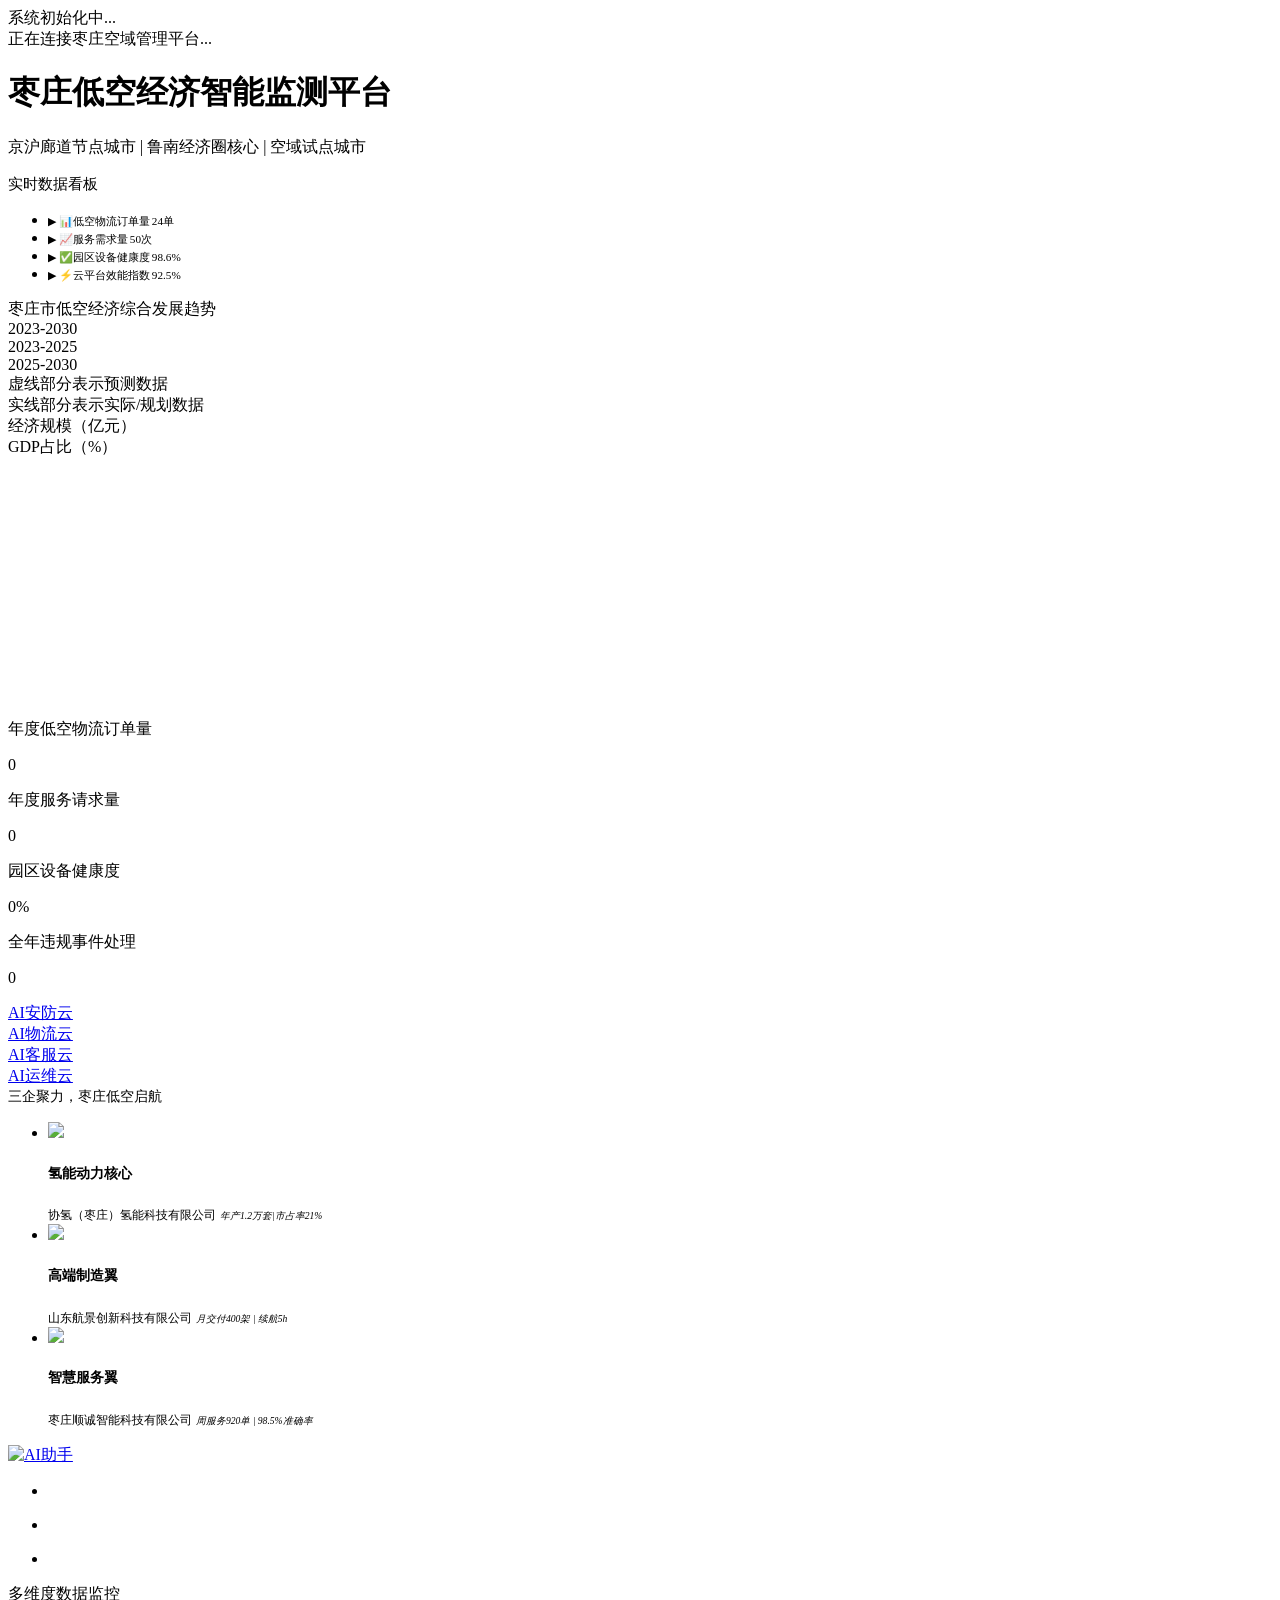
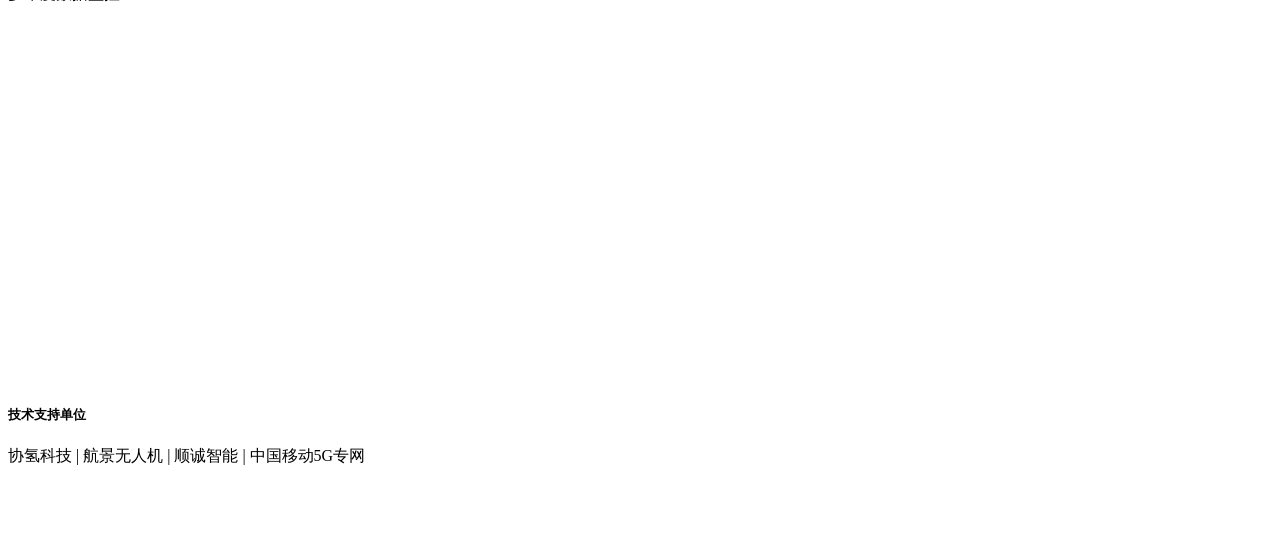
==== index.html @ 956bb751 "Add files via upload" ====
<!DOCTYPE html>
<html lang="en">

<head>
    <meta charset="UTF-8">
    <meta name="viewport" content="width=device-width, initial-scale=1.0">
    <meta http-equiv="X-UA-Compatible" content="ie=edge">
    <title>Document</title>
    <link rel="stylesheet" href="./css/style.css">
</head>

<body>
    <div class="global-loader">
    <div class="loader-container">
        <div class="satellite-loader">
            <div class="orbit"></div>
            <div class="core"></div>
            <div class="satellite"></div>
            <div class="signal"></div>
        </div>
        <div class="loading-text">系统初始化中...</div>
        <div class="progress-bar">
            <div class="progress"></div>
        </div>
        <!-- 新增动态文字 -->
        <div class="loading-subtext">正在连接枣庄空域管理平台...</div>
    </div>
</div>
<header>
    <h1><span>枣庄低空经济智能监测平台</span></h1>
    <p class="dynamic-date">
        <span>京沪廊道节点城市 | 鲁南经济圈核心 | 空域试点城市</span>  <!-- 地理定位 -->
    </p>
</header>

    <div class="main">
        <!-- top5 -->
        <div class="top5">
            <div class="top5-title" style="font-size:0.8em;margin-bottom:8px">
                <!-- <span>低空经济全域监测中枢</span> -->
                <span style="font-size:1.2em" >实时数据看板</span>
            </div>
            <div class="top5-content">
                <ul>
                   <!-- 修改后核心产业指标 -->
<li class="dynamic-data" data-scene="锂电池" data-target="24" data-unit="单">
    <div class="cicle" ></div>
    <div class="li-content" style="font-size:0.5em">
        <span style="font-size:1.4em">▶ 📊低空物流订单量</span>
        <span style="font-size:1.4em">24单</span>
        <!-- <span>能量密度300Wh/kg</span> -->
    </div>
</li>

<li class="dynamic-data" data-scene="无人机" data-target="50"data-unit="次">
    <div class="cicle" ></div>
    <div class="li-content" style="font-size:0.5em">
        <span style="font-size:1.4em">▶ 📈服务需求量</span>
        <span style="font-size:1.4em">50次</span>
        <!-- <span>载荷500kg</span> -->
    </div>
</li>

<li class="dynamic-data" data-scene="巡检" data-target="98.6"data-unit="%">
    <div class="cicle" ></div>
    <div class="li-content" style="font-size:0.5em">
        <span style="font-size:1.4em">▶ ✅园区设备健康度</span>
        <span style="font-size:1.4em">98.6%</span>
        <!-- <span>20万亩覆盖</span> -->
    </div>
</li>

<li class="dynamic-data" data-scene="光芯" data-target="92.5"data-unit="%">
    <div class="cicle" ></div>
    <div class="li-content" style="font-size:0.5em">
        <span style="font-size:1.4em">▶ ⚡云平台效能指数</span>
       <span style="font-size:1.4em">92.5%</span>
        <!-- <span>精度0.005°</span> -->
    </div>
</li>

<!-- <li class="dynamic-data" data-scene="空管" data-target="99.8"data-unit="%">
    <div class="cicle" style="background:#E91E63"></div>
    <div class="li-content" style="font-size:0.5em">
        <span>▶ 5G空管平台</span>
        <span>可用率99.8%</span>
        <span>延迟＜15ms</span>
    </div>
</li> -->
                </ul>
            </div>
            <!-- <div class="top5-title">
                <span>枣庄市低空经济综合发展趋势</span>
                 <div class="time-period">
                <div class="period-btn active" data-range="all">2023-2030</div>
                <div class="period-btn" data-range="2023-2025">2023-2025</div>
                <div class="period-btn" data-range="2025-2030">2025-2030</div>
            </div>
        </div>
        
        <div class="chart-container" id="main-chart">
            <div class="prediction-notice">虚线部分表示2026-2030年预测数据</div>
            <div class="actual-notice">实线部分表示2023-2025年实际/规划数据</div>
        </div>
        
        <div class="legend-container">
            <div class="legend-item">
                <div class="legend-color" style="background-color: #5470c6;"></div>
                <span>经济规模（亿元）</span>
            </div>
            <div class="legend-item">
                <div class="legend-color" style="background-color: #91cc75;"></div>
                <span>GDP占比（%）</span>
            </div>
            </div> -->
            <div class="dashboard-container" style="height:420px;width: 600px;">
        <div class="chart-header">
            <div class="chart-title">
                <span >枣庄市低空经济综合发展趋势</span>
            </div>
            <div class="time-period">
                <div class="period-btn active" data-range="all">2023-2030</div>
                <div class="period-btn" data-range="2023-2025">2023-2025</div>
                <div class="period-btn" data-range="2025-2030">2025-2030</div>
            </div>
        </div>
        
        <div class="chart-container" id="main-chart">
            <div class="prediction-notice">虚线部分表示预测数据</div>
            <div class="actual-notice">实线部分表示实际/规划数据</div>
        </div>
        
        <div class="legend-container">
            <div class="legend-item">
                <div class="legend-color" style="background-color: #5470c6;"></div>
                <span>经济规模（亿元）</span>
            </div>
            <div class="legend-item">
                <div class="legend-color" style="background-color: #91cc75;"></div>
                <span>GDP占比（%）</span>
            </div>
        </div>
    </div>
        </div>
        <!-- 销售总额 -->
        <!-- 修改位置：class="total" 内的四个数据模块 -->
<!-- 修改位置：class="total"下的四个data模块 -->
<div class="total">
    <div class="data1">
        <span>年度低空物流订单量</span>
        <p class="counter" data-target="2498">0</p>  <!-- 物流云数据 -->
    </div>
    <div class="data2">
        <span>年度服务请求量</span>
        <p class="counter" data-target="28651">0</p>  <!-- 客服云数据 -->
    </div>
    <div class="data3">
        <span>园区设备健康度</span>
        <p class="counter-percent" data-target="98.3">0%</p>  <!-- 运维云数据 -->
    </div>
    <div class="data4">
        <span>全年违规事件处理</span>
        <p class="counter" data-target="32">0</p>  <!-- 安防云数据 -->
    </div>
    <!-- AI调度覆盖率改为空域调度覆盖率 -->
    <div class="sphere">
        <div class="sphere-bg"></div>
        <div class="sum">
            <!-- <span style="font-size:0.9em">氢能转化效率</span> -->
         <!-- 修改HTML -->
<!-- <p class="counter-percent hydrogen-efficiency" data-target="63.5">0%</p> -->
        </div>
    </div>

            <div class="cicle3"></div>
            <div class="cicle4"></div>
            <div class="cicle5"></div>
            <div class="cicle6"></div>
            <div class="cicle7"></div>
            <div class="cicle8 rotating-container">
                <span><a href="../AI安防云/index.html" class="anim-link">AI安防云</a></span>
            </div>
            <div class="cicle9 rotating-container">
                <span><a href="../智能物流云/center_test.html" class="anim-link">AI物流云</a></span>
            </div>
            <div class="cicle10 rotating-container">
                <span><a href="../客服云/llll.html" class="anim-link">AI客服云</a></span>
            </div>
            <div class="cicle11 rotating-container">
                <span><a href="../AI运维云/page/index.html" class="anim-link">AI运维云</a></span>
            </div>
        </div>
        <!-- 会销分析 -->
        <div id="sceneRealTime" class="scene-real-time" style="position: relative; z-index: 999;"></div>
        <!-- 修改位置：class="analyse-title" 及下方内容 -->
<!-- 修改位置：class="analyse"下的标题和内容 -->
<!-- 修改后 -->
<div class="analyse">
    <div class="analyse-title" style="font-size:0.9em">
        <span>三企聚力，枣庄低空启航</span>
    </div>
    <ul>
        <li>
            <img src="./images/core_icon.png" class="core-icon">
            <div class="content-wrapper">
                <h5 style="font-size:0.85em">氢能动力核心</h5>
                <span class="company" style="font-size:0.75em">协氢（枣庄）氢能科技有限公司</span>
                <em style="font-size:0.6em">年产1.2万套|市占率21%</em>
            </div>
        </li>
        <li>
            <img src="./images/wing1_icon.png" class="wing1-icon">
            <div class="content-wrapper">
                <h5 style="font-size:0.85em">高端制造翼</h5>
                <span class="company" style="font-size:0.75em">山东航景创新科技有限公司</span>
                <em style="font-size:0.6em">月交付400架 | 续航5h</em>
            </div>
        </li>
        <li>
            <img src="./images/wing2_icon.png" class="wing2-icon">
            <div class="content-wrapper">
                <h5 style="font-size:0.85em">智慧服务翼</h5>
                <span class="company" style="font-size:0.75em">枣庄顺诚智能科技有限公司</span>
                <em style="font-size:0.6em">周服务920单 | 98.5%准确率</em>
            </div>
        </li>
    </ul>
           
    <!-- 修改后的AI小人链接 -->
<div class="ai-assistant">
    <a href="./search.html" class="ai-avatar">
        <img src="images/ai-avatar.png" alt="AI助手">
    </a>
</div><!-- <div class="execution">
                <div class="title">运行指标</div>
                <div class="waterChart1">
                    <div class="chart-title">设备在线率</div>
                    <div class="chart1"></div>
                </div>
                <div class="waterChart2">
                    <div class="chart-title">任务成功率</div>
                    <div class="chart2"></div>
                </div>
            </div> -->
        </div>
        <!-- 鞋服配销售分析 -->
      <!-- 修改位置：class="sale" 内的三个li -->
       
      <div class="sale">
        <ul>
            <li>
                <div class="showImg">
                    <!-- <img src="./images/drone.png" > -->
                </div>
                <div class="data">
                    <!-- <span>新技术</span> -->
                    <!-- <span>12,000套</span> -->
                </div>
                <div class="shoeChart"></div>
            </li>
            <li>
                <div class="showImg">
                    <!-- <img src="./images/helicopter.png" > -->
                </div>
                <div class="data">
                    <!-- <span>研发投入</span> -->
                    <!-- <span>3,600架</span> -->
                </div>
                <div class="clothesChart"></div>
            </li>
            <li>
                <div class="showImg">
                    <!-- <img src="./images/sensor.png" > -->
                </div>
                <div class="data">
                    <!-- <span>外地市场</span> -->
                    <!-- <span>2,400套</span> -->
                </div>
                <div class="mzChart"></div>
            </li>
        </ul>
    </div>
        <!-- 折线图 -->
       <div class="lineChart" style="height:400px;width: 600px;">
    <div class="chart-title">多维度数据监控</div>
    <div id="combinedChart" style="height:200px"></div>
        </div>
    </div>

    <!-- 底部模块 -->
    <div class="bottom">
        <h5><span>技术支持单位</span></h5>
    <p>协氢科技 | 航景无人机 | 顺诚智能 | 中国移动5G专网</p>  <!-- 枣庄入选企业 -->
    </div>
    <!-- 在body结束前添加高度撑开元素 -->
<div class="height-keeper" style="height: 60px"></div>

</body>
<script src="./js/jquery-1.11.0.min.js"></script>
<script src="./js/echarts.min.js"></script>
<script src="./node_modules/echarts-liquidfill/dist/echarts-liquidfill.min.js"></script>
<script src="./js/main.js"></script>
<script>
        // 初始化ECharts实例
        const chartDom = document.getElementById('main-chart');
        const myChart = echarts.init(chartDom);
        
        // 合理的经济数据（符合枣庄实际情况）
        const years = ['2023', '2024', '2025', '2026', '2027', '2028', '2029', '2030'];
        
        // 经济规模数据（控制在10亿以内）
        const economicData = [1.2, 1.8, 2.5, 3.8, 5.2, 6.5, 7.8, 9.0];
        
        // GDP占比数据（更符合实际情况）
        const gdpPercentage = [0.4, 0.6, 0.9, 1.4, 1.9, 2.3, 2.7, 3.1];
        
        // 当前显示的数据范围（默认全部）
        let currentRange = 'all';
        
        // 图表配置
        const option = {
            tooltip: {
                trigger: 'axis',
                backgroundColor: 'rgba(15, 38, 72, 0.95)',
                borderColor: '#0d6efd',
                borderWidth: 1,
                padding: 15,
                textStyle: {
                    color: '#d1e8ff',
                    fontSize: 14
                },
                axisPointer: {
                    type: 'shadow',
                    shadowStyle: {
                        color: 'rgba(64, 158, 255, 0.15)'
                    },
                    lineStyle: {
                        color: '#0d6efd',
                        width: 2
                    }
                },
                formatter: function(params) {
                    const year = params[0].name;
                    const isPrediction = parseInt(year) > 2025;
                    
                    let html = `<div style="font-size:16px;color:#4da6ff;margin-bottom:10px;border-bottom:1px solid rgba(100,150,255,0.3);padding-bottom:8px;">
                        ${year}年枣庄低空经济数据 ${isPrediction ? '<span style="color:#ffc107;">(预测)</span>' : '<span style="color:#198754;">(实际)</span>'}
                    </div>`;
                    
                    params.forEach(param => {
                        const seriesName = param.seriesName;
                        let icon = '📊';
                        
                        if (seriesName.includes('经济规模')) icon = '💰';
                        else if (seriesName.includes('GDP占比')) icon = '📈';
                        
                        let unit = seriesName.includes('GDP占比') ? '%' : '亿元';
                        
                        html += `
                            <div style="margin:12px 0;display:flex;align-items:center;">
                                <div style="font-size:18px;margin-right:10px;">${icon}</div>
                                <div style="flex:1;">${seriesName}:</div>
                                <div style="font-weight:bold;color:#ffdf5d;">${param.value}${unit}</div>
                            </div>
                        `;
                    });
                    
                    // 添加数据说明
                    html += `<div style="margin-top:12px;font-size:0.9rem;color:#94bfff;padding-top:8px;border-top:1px solid rgba(100,150,255,0.3);">
                        ${isPrediction ? '注：2026-2030年数据为专家预测值' : '注：2023-2025年为实际及规划数据'}
                    </div>`;
                    
                    return html;
                }
            },
            legend: {
                data: ['经济规模', 'GDP占比'],
                bottom: 10,
                textStyle: {
                    color: '#a4cfff'
                }
            },
            grid: {
                left: '3%',
                right: '4%',
                bottom: '15%',
                top: '18%',
                containLabel: true
            },
            xAxis: {
                type: 'category',
                data: years,
                axisLine: {
                    lineStyle: {
                        color: '#4c7dca'
                    }
                },
                axisLabel: {
                    color: '#94bfff',
                    fontSize: 12
                },
                axisTick: {
                    alignWithLabel: true,
                    lineStyle: {
                        color: 'rgba(100, 150, 255, 0.2)'
                    }
                },
                splitLine: {
                    show: false
                }
            },
            yAxis: [
                {
                    type: 'value',
                    name: '亿元',
                    nameTextStyle: {
                        color: '#8cc5ff',
                        padding: [0, 0, 0, -50]
                    },
                    max: 10,
                    splitLine: {
                        lineStyle: {
                            color: 'rgba(100, 150, 255, 0.1)'
                        }
                    },
                    axisLine: {
                        show: false
                    },
                    axisLabel: {
                        color: '#94bfff',
                        formatter: '{value}'
                    }
                },
                {
                    type: 'value',
                    name: '%',
                    nameTextStyle: {
                        color: '#8cc5ff',
                        padding: [0, 0, 0, 35]
                    },
                    max: 3.5,
                    min: 0,
                    interval: 0.5,
                    splitLine: {
                        show: false
                    },
                    axisLine: {
                        show: false
                    },
                    axisLabel: {
                        color: '#94bfff',
                        formatter: '{value}%'
                    }
                }
            ],
            series: [
                {
                    name: '经济规模',
                    type: 'bar',
                    barWidth: '18%',
                    itemStyle: {
                        color: new echarts.graphic.LinearGradient(0, 0, 0, 1, [
                            { offset: 0, color: '#3d74ff' },
                            { offset: 1, color: '#3a56b8' }
                        ]),
                        borderRadius: [6, 6, 0, 0]
                    },
                    emphasis: {
                        itemStyle: {
                            shadowColor: 'rgba(77, 125, 253, 0.8)',
                            shadowBlur: 12
                        }
                    },
                    data: economicData.map((value, idx) => {
                        return {
                            value: value,
                            // 2026年后的数据添加特殊标记
                            itemStyle: {
                                opacity: idx > 2 ? 0.7 : 1
                            }
                        };
                    })
                },
                {
                    name: 'GDP占比',
                    type: 'line',
                    yAxisIndex: 1,
                    symbol: 'diamond',
                    symbolSize: 12,
                    lineStyle: {
                        width: 4,
                        // 2023-2025年使用实线，2026-2030年使用虚线
                        type: function(idx) {
                            return idx < 3 ? 'solid' : 'dashed';
                        },
                        color: '#66d37e'
                    },
                    itemStyle: {
                        color: function(idx) {
                            return idx < 3 ? '#198754' : '#ffc107';
                        },
                        borderWidth: 2,
                        borderColor: '#fff'
                    },
                    data: gdpPercentage.map((value, idx) => {
                        return {
                            value: value,
                            itemStyle: {
                                borderColor: idx < 3 ? '#198754' : '#ffc107'
                            }
                        };
                    })
                }
            ],
            animation: true,
            animationDuration: 1500,
            animationEasing: 'cubicOut'
        };
        
        // 应用初始配置
        myChart.setOption(option);
        
        // 响应窗口大小变化
        window.addEventListener('resize', function() {
            myChart.resize();
        });
        
        // 时间选择功能
        document.querySelectorAll('.period-btn').forEach(button => {
            button.addEventListener('click', function() {
                // 更新UI状态
                document.querySelectorAll('.period-btn').forEach(btn => btn.classList.remove('active'));
                this.classList.add('active');
                
                // 获取选择的时间范围
                const range = this.dataset.range;
                currentRange = range;
                
                // 更新图表数据
                updateChartByRange();
            });
        });
        
        // 根据选择的时间范围更新图表
        function updateChartByRange() {
            let startIndex = 0;
            let endIndex = years.length - 1;
            
            // 根据选择的时间范围调整显示的年份
            if (currentRange === '2023-2025') {
                // 2023-2025
                startIndex = 0;
                endIndex = 2;
            } else if (currentRange === '2025-2030') {
                // 2025-2030
                startIndex = 2;
                endIndex = 7;
            }
            
            // 更新X轴数据
            const visibleYears = years.slice(startIndex, endIndex + 1);
            
            // 更新系列数据
            const newSeries = option.series.map(series => {
                return {
                    ...series,
                    data: series.data.slice(startIndex, endIndex + 1)
                };
            });
            
            // 应用更新
            myChart.setOption({
                xAxis: {
                    data: visibleYears
                },
                series: newSeries
            });
        }
    </script>

</html>
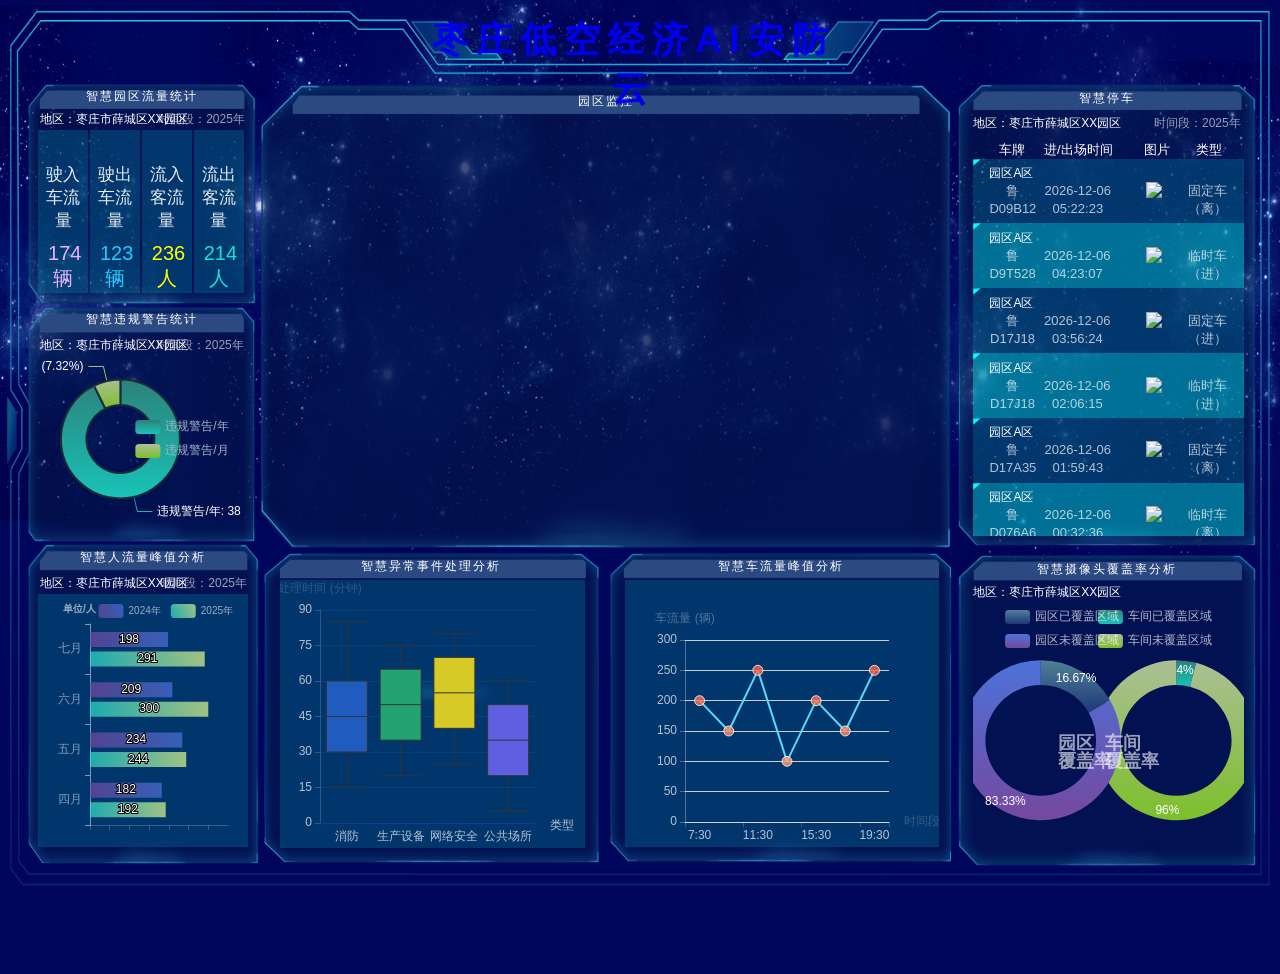
==== commit 13b26fd7: "Add files via upload" ====
--- a/index.html
+++ b/index.html
@@ -1,581 +1,254 @@
-<!DOCTYPE html>
-<html lang="en">
-
-<head>
-    <meta charset="UTF-8">
-    <meta name="viewport" content="width=device-width, initial-scale=1.0">
-    <meta http-equiv="X-UA-Compatible" content="ie=edge">
-    <title>Document</title>
-    <link rel="stylesheet" href="./css/style.css">
-</head>
+<!doctype html>
+<meta charset="utf-8">
+<link href="css/style.css" rel="stylesheet" type="text/css" media="all" />
+<script src="js/jquery-3.2.0.min.js" charset="utf-8" type="text/javascript"></script>
+<script src="js/echarts.min.js" charset="utf-8" type="text/javascript"></script>
+<script src="js/utils.js" charset="utf-8" type="text/javascript"></script>
 
 <body>
-    <div class="global-loader">
-    <div class="loader-container">
-        <div class="satellite-loader">
-            <div class="orbit"></div>
-            <div class="core"></div>
-            <div class="satellite"></div>
-            <div class="signal"></div>
+    <div class="wpbox">
+        <div class="bnt">
+            <div class="topbnt_left fl">
+                <ul>
+                    <!-- <li class="active"><a href="https://gitee.com/iGaoWei/big-data-view">警情警力</a></li> -->
+                    <!-- <li><a href="https://gitee.com/iGaoWei/big-data-view">智慧物业</a></li>
+                    <li><a href="https://gitee.com/iGaoWei/big-data-view">智慧停车</a></li>
+                    <li><a href="https://gitee.com/iGaoWei/big-data-view">智慧门禁</a></li> -->
+                </ul>
+            </div>
+            <a href="../index.html" class="anim-link"><h1 class="tith1 fl">枣庄低空经济AI安防云</h1></a></span>
+            <div class=" fr topbnt_right">
+                <ul>
+                    <!-- <li><a href="https://gitee.com/iGaoWei/big-data-view">智慧安防</a></li>
+                    <li><a href="https://gitee.com/iGaoWei/big-data-view">社区电商</a></li>
+                    <li class="active"><a href="https://gitee.com/iGaoWei/big-data-view">数据分析</a></li> -->
+                </ul>
+                </ul>
+            </div>
         </div>
-        <div class="loading-text">系统初始化中...</div>
-        <div class="progress-bar">
-            <div class="progress"></div>
+        <!-- bnt end -->
+        <div class="left1">
+            <div class="aleftboxttop">
+                <h2 class="tith2">智慧园区流量统计</h2>
+                <div class="lefttoday_tit" style=" height:8%">
+                    <p class="fl">地区：枣庄市薛城区XX园区</p>·
+                    <p class="fr">时间段：2025年</p>
+                </div>
+                <div class="lefttoday_number">
+                    <div class="widget-inline-box text-center fl">
+                        <p class="ce1">驶入<br>车流量</p>
+                        <h1 class="ceeb1fd">174辆</h3>
+
+                    </div>
+                    <div class="widget-inline-box text-center fl">
+                        <p class="ce1">驶出<br>车流量</p>
+                        <h1 class="c24c9ff">123辆</h3>
+                            <!-- <h4 class="text-muted pt6">环比<img src="img/icondown.png" height="16" />3%</h4> -->
+                    </div>
+                    <div class="widget-inline-box text-center fl">
+                        <p class="ce1">流入<br>客流量</p>
+                        <h1 class="cffff00">236人</h3>
+                            <!-- <h4 class="text-muted pt6">环比<img src="img/icondown.png" height="16" />3%</h4> -->
+                    </div>
+                    <div class="widget-inline-box text-center fl">
+                        <p class="ce1">流出<br>客流量</p>
+                        <h1 class="c11e2dd">214人</h3>
+                            <!-- <h4 class="text-muted pt6">环比<img src="img/icondown.png" height="16" />3%</h4> -->
+                    </div>
+                </div>
+                <!-- lefttoday_number end -->
+            </div>
+            <div class="aleftboxtmidd">
+                <h2 class="tith2">智慧违规警告统计</h2>
+                <div class="lefttoday_tit height ht">
+                    <p class="fl">地区：枣庄市薛城区XX园区</p>
+                    <p class="fr">时间段：2025年</p>
+                </div>
+                <div id="aleftboxtmidd" class="aleftboxtmiddcont"></div>
+            </div>
+            <div class="aleftboxtbott">
+                <h2 class="tith2">智慧人流量峰值分析</h2>
+                <div class="lefttoday_tit height">
+                    <p class="fl">地区：枣庄市薛城区XX园区</p>
+                    <p class="fr">时间段：2025年</p>
+                </div>
+                <div id="aleftboxtbott" class="aleftboxtbott_cont"></div>
+            </div>
         </div>
-        <!-- 新增动态文字 -->
-        <div class="loading-subtext">正在连接枣庄空域管理平台...</div>
+        <!--  left1 end -->
+        <div class="mrbox">
+            <div class="mrbox_topmidd" style="width: 69%;">
+                <div class="amiddboxttop">
+                    <h2 class="tith2 pt1">园区监控</h2>
+                    <div class="amiddboxttop_map" style="">
+                        <span class="camera_l" style=" top:34%;left:32%"></span>
+                        <span class="camera_l" style=" top:10%;left:10%"></span>
+                        <span class="camera_l" style=" top:5%;left:40%"></span>
+                        <span class="camera_l" style=" top:10%;left:50%"></span>
+                        <span style=" top:30%;left:75%"></span>
+                        <span style=" top:5%;left:92%"></span>
+                        <span style=" top:40%;left:83%"></span>
+                    </div>
+                </div>
+                <!--  amiddboxttop end-->
+                <div class="amidd_bott">
+                    <div class="amiddboxtbott1 fl">
+                        <h2 class="tith2 pt1">智慧异常事件处理分析</h2>
+                        <div id="amiddboxtbott1" class="amiddboxtbott1content"></div>
+                    </div>
+
+                    <div class="amiddboxtbott2 fl">
+                        <h2 class="tith2 pt1">智慧车流量峰值分析</h2>
+                        <div id="amiddboxtbott2" class="amiddboxtbott2content"></div>
+                    </div>
+                </div>
+                <!-- amidd_bott end -->
+            </div>
+            <!-- mrbox_top end -->
+            <div class="mrbox_top_right">
+                <div class="arightboxtop">
+                    <h2 class="tith2">智慧停车</h2>
+                    <div class="lefttoday_tit">
+                        <p class="fl">地区：枣庄市薛城区XX园区</p>
+                        <p class="fr">时间段：2025年</p>
+                    </div>
+                    <div class="zhtc_table_title">
+                        <div>车牌</div>
+                        <!-- 车牌 -->
+                        <div>进/出场时间</div>
+                        <!-- 进场时间 -->
+                        <div>图片</div>
+                        <!-- 图片 -->
+                        <div>类型</div>
+                        <!-- 车辆类型 -->
+                    </div>
+                    <div id="zhtc_table" class="left2_table">
+                        <ul>
+                            <li>
+                                <p class="fl"><b>园区A区</b>
+                                </p>
+                                <div class="zhtc_table_li_content">
+                                    <div>鲁D09B12</div>
+                                    <div>2020-06-17 <br /> 17:09:40</div>
+                                    <div><img width="80" src="img/carLicensePlate/琼A180Q8.jpg" /></div>
+                                    <div>固定车（离）</div>
+                                </div>
+                            </li>
+                            <li class="bg">
+                                <p class="fl"><b>园区A区</b>
+                                </p>
+                                <div class="zhtc_table_li_content">
+                                    <div>鲁D9T528</div>
+                                    <div>2020-06-17 <br /> 17:09:40</div>
+                                    <div><img width="80" src="img/carLicensePlate/甘A9T528.jpg" /></div>
+                                    <div>临时车（进）</div>
+                                </div>
+                            </li>
+                            <li>
+                                <p class="fl"><b>园区A区</b>
+                                </p>
+                                <div class="zhtc_table_li_content">
+                                    <div>鲁D17J18</div>
+                                    <div>2020-06-17 <br /> 17:09:40</div>
+                                    <div><img width="80" src="img/carLicensePlate/甘A17J18.jpg" /></div>
+                                    <div>固定车（进）</div>
+                                </div>
+                            </li>
+                            <li class="bg">
+                                <p class="fl"><b>园区A区</b>
+                                </p>
+                                <div class="zhtc_table_li_content">
+                                    <div>鲁D17J18</div>
+                                    <div>2020-06-17 <br /> 17:09:40</div>
+                                    <div><img width="80" src="img/carLicensePlate/甘A17J18 (1).jpg" /></div>
+                                    <div>临时车（进）</div>
+                                </div>
+                            </li>
+                            <li>
+                                <p class="fl"><b>园区A区</b>
+                                </p>
+                                <div class="zhtc_table_li_content">
+                                    <div>鲁D17A35</div>
+                                    <div>2020-06-17 <br /> 17:09:40</div>
+                                    <div><img width="80" src="img/carLicensePlate/甘A17M35.jpg" /></div>
+                                    <div>固定车（离）</div>
+                                </div>
+                            </li>
+                            <li class="bg">
+                                <p class="fl"><b>园区A区</b>
+                                </p>
+                                <div class="zhtc_table_li_content">
+                                    <div>鲁D076A6</div>
+                                    <div>2020-06-17 <br /> 17:09:40</div>
+                                    <div><img width="80" src="img/carLicensePlate/甘A076A6.jpg" /></div>
+                                    <div>临时车（离）</div>
+                                </div>
+                            </li>
+                            <li>
+                                <p class="fl"><b>园区A区</b>
+                                </p>
+                                <div class="zhtc_table_li_content">
+                                    <div>鲁D76L77</div>
+                                    <div>2020-06-17 <br /> 17:09:40</div>
+                                    <div><img width="80" src="img/carLicensePlate/甘A76L77.jpg" /></div>
+                                    <div>临时车（离）</div>
+                                </div>
+                            </li>
+                            <li class="bg">
+                                <p class="fl"><b>园区A区</b>
+                                </p>
+                                <div class="zhtc_table_li_content">
+                                    <div>鲁D096R2</div>
+                                    <div>2020-06-17 <br /> 17:09:40</div>
+                                    <div><img width="80" src="img/carLicensePlate/甘A096R2.jpg" /></div>
+                                    <div>临时车（进）</div>
+                                </div>
+                            </li>
+                            <li>
+                                <p class="fl"><b>园区A区</b>
+                                </p>
+                                <div class="zhtc_table_li_content">
+                                    <div>鲁D497D9</div>
+                                    <div>2020-06-17 <br /> 17:09:40</div>
+                                    <div><img width="80" src="img/carLicensePlate/甘A497D9.jpg" /></div>
+                                    <div>固定车（离）</div>
+                                </div>
+                            </li>
+
+
+                        </ul>
+                    </div>
+
+                </div>
+                <div class="arightboxbott">
+                    <h2 class="tith2 ">智慧摄像头覆盖率分析</h2>
+                    <div class="lefttoday_tit">
+                        <p class="fl">地区：枣庄市薛城区XX园区</p>
+                    </div>
+                    <div id="arightboxbott" class="arightboxbottcont"></div>
+                </div>
+            </div>
+            <!-- mrbox_top_right end -->
+        </div>
+
     </div>
-</div>
-<header>
-    <h1><span>枣庄低空经济智能监测平台</span></h1>
-    <p class="dynamic-date">
-        <span>京沪廊道节点城市 | 鲁南经济圈核心 | 空域试点城市</span>  <!-- 地理定位 -->
-    </p>
-</header>
-
-    <div class="main">
-        <!-- top5 -->
-        <div class="top5">
-            <div class="top5-title" style="font-size:0.8em;margin-bottom:8px">
-                <!-- <span>低空经济全域监测中枢</span> -->
-                <span style="font-size:1.2em" >实时数据看板</span>
-            </div>
-            <div class="top5-content">
-                <ul>
-                   <!-- 修改后核心产业指标 -->
-<li class="dynamic-data" data-scene="锂电池" data-target="24" data-unit="单">
-    <div class="cicle" ></div>
-    <div class="li-content" style="font-size:0.5em">
-        <span style="font-size:1.4em">▶ 📊低空物流订单量</span>
-        <span style="font-size:1.4em">24单</span>
-        <!-- <span>能量密度300Wh/kg</span> -->
     </div>
-</li>
-
-<li class="dynamic-data" data-scene="无人机" data-target="50"data-unit="次">
-    <div class="cicle" ></div>
-    <div class="li-content" style="font-size:0.5em">
-        <span style="font-size:1.4em">▶ 📈服务需求量</span>
-        <span style="font-size:1.4em">50次</span>
-        <!-- <span>载荷500kg</span> -->
-    </div>
-</li>
-
-<li class="dynamic-data" data-scene="巡检" data-target="98.6"data-unit="%">
-    <div class="cicle" ></div>
-    <div class="li-content" style="font-size:0.5em">
-        <span style="font-size:1.4em">▶ ✅园区设备健康度</span>
-        <span style="font-size:1.4em">98.6%</span>
-        <!-- <span>20万亩覆盖</span> -->
-    </div>
-</li>
-
-<li class="dynamic-data" data-scene="光芯" data-target="92.5"data-unit="%">
-    <div class="cicle" ></div>
-    <div class="li-content" style="font-size:0.5em">
-        <span style="font-size:1.4em">▶ ⚡云平台效能指数</span>
-       <span style="font-size:1.4em">92.5%</span>
-        <!-- <span>精度0.005°</span> -->
-    </div>
-</li>
-
-<!-- <li class="dynamic-data" data-scene="空管" data-target="99.8"data-unit="%">
-    <div class="cicle" style="background:#E91E63"></div>
-    <div class="li-content" style="font-size:0.5em">
-        <span>▶ 5G空管平台</span>
-        <span>可用率99.8%</span>
-        <span>延迟＜15ms</span>
-    </div>
-</li> -->
-                </ul>
-            </div>
-            <!-- <div class="top5-title">
-                <span>枣庄市低空经济综合发展趋势</span>
-                 <div class="time-period">
-                <div class="period-btn active" data-range="all">2023-2030</div>
-                <div class="period-btn" data-range="2023-2025">2023-2025</div>
-                <div class="period-btn" data-range="2025-2030">2025-2030</div>
-            </div>
-        </div>
-        
-        <div class="chart-container" id="main-chart">
-            <div class="prediction-notice">虚线部分表示2026-2030年预测数据</div>
-            <div class="actual-notice">实线部分表示2023-2025年实际/规划数据</div>
-        </div>
-        
-        <div class="legend-container">
-            <div class="legend-item">
-                <div class="legend-color" style="background-color: #5470c6;"></div>
-                <span>经济规模（亿元）</span>
-            </div>
-            <div class="legend-item">
-                <div class="legend-color" style="background-color: #91cc75;"></div>
-                <span>GDP占比（%）</span>
-            </div>
-            </div> -->
-            <div class="dashboard-container" style="height:420px;width: 600px;">
-        <div class="chart-header">
-            <div class="chart-title">
-                <span >枣庄市低空经济综合发展趋势</span>
-            </div>
-            <div class="time-period">
-                <div class="period-btn active" data-range="all">2023-2030</div>
-                <div class="period-btn" data-range="2023-2025">2023-2025</div>
-                <div class="period-btn" data-range="2025-2030">2025-2030</div>
-            </div>
-        </div>
-        
-        <div class="chart-container" id="main-chart">
-            <div class="prediction-notice">虚线部分表示预测数据</div>
-            <div class="actual-notice">实线部分表示实际/规划数据</div>
-        </div>
-        
-        <div class="legend-container">
-            <div class="legend-item">
-                <div class="legend-color" style="background-color: #5470c6;"></div>
-                <span>经济规模（亿元）</span>
-            </div>
-            <div class="legend-item">
-                <div class="legend-color" style="background-color: #91cc75;"></div>
-                <span>GDP占比（%）</span>
-            </div>
-        </div>
-    </div>
-        </div>
-        <!-- 销售总额 -->
-        <!-- 修改位置：class="total" 内的四个数据模块 -->
-<!-- 修改位置：class="total"下的四个data模块 -->
-<div class="total">
-    <div class="data1">
-        <span>年度低空物流订单量</span>
-        <p class="counter" data-target="2498">0</p>  <!-- 物流云数据 -->
-    </div>
-    <div class="data2">
-        <span>年度服务请求量</span>
-        <p class="counter" data-target="28651">0</p>  <!-- 客服云数据 -->
-    </div>
-    <div class="data3">
-        <span>园区设备健康度</span>
-        <p class="counter-percent" data-target="98.3">0%</p>  <!-- 运维云数据 -->
-    </div>
-    <div class="data4">
-        <span>全年违规事件处理</span>
-        <p class="counter" data-target="32">0</p>  <!-- 安防云数据 -->
-    </div>
-    <!-- AI调度覆盖率改为空域调度覆盖率 -->
-    <div class="sphere">
-        <div class="sphere-bg"></div>
-        <div class="sum">
-            <!-- <span style="font-size:0.9em">氢能转化效率</span> -->
-         <!-- 修改HTML -->
-<!-- <p class="counter-percent hydrogen-efficiency" data-target="63.5">0%</p> -->
-        </div>
-    </div>
-
-            <div class="cicle3"></div>
-            <div class="cicle4"></div>
-            <div class="cicle5"></div>
-            <div class="cicle6"></div>
-            <div class="cicle7"></div>
-            <div class="cicle8 rotating-container">
-                <span><a href="../AI安防云/index.html" class="anim-link">AI安防云</a></span>
-            </div>
-            <div class="cicle9 rotating-container">
-                <span><a href="../智能物流云/center_test.html" class="anim-link">AI物流云</a></span>
-            </div>
-            <div class="cicle10 rotating-container">
-                <span><a href="../客服云/llll.html" class="anim-link">AI客服云</a></span>
-            </div>
-            <div class="cicle11 rotating-container">
-                <span><a href="../AI运维云/page/index.html" class="anim-link">AI运维云</a></span>
-            </div>
-        </div>
-        <!-- 会销分析 -->
-        <div id="sceneRealTime" class="scene-real-time" style="position: relative; z-index: 999;"></div>
-        <!-- 修改位置：class="analyse-title" 及下方内容 -->
-<!-- 修改位置：class="analyse"下的标题和内容 -->
-<!-- 修改后 -->
-<div class="analyse">
-    <div class="analyse-title" style="font-size:0.9em">
-        <span>三企聚力，枣庄低空启航</span>
-    </div>
-    <ul>
-        <li>
-            <img src="./images/core_icon.png" class="core-icon">
-            <div class="content-wrapper">
-                <h5 style="font-size:0.85em">氢能动力核心</h5>
-                <span class="company" style="font-size:0.75em">协氢（枣庄）氢能科技有限公司</span>
-                <em style="font-size:0.6em">年产1.2万套|市占率21%</em>
-            </div>
-        </li>
-        <li>
-            <img src="./images/wing1_icon.png" class="wing1-icon">
-            <div class="content-wrapper">
-                <h5 style="font-size:0.85em">高端制造翼</h5>
-                <span class="company" style="font-size:0.75em">山东航景创新科技有限公司</span>
-                <em style="font-size:0.6em">月交付400架 | 续航5h</em>
-            </div>
-        </li>
-        <li>
-            <img src="./images/wing2_icon.png" class="wing2-icon">
-            <div class="content-wrapper">
-                <h5 style="font-size:0.85em">智慧服务翼</h5>
-                <span class="company" style="font-size:0.75em">枣庄顺诚智能科技有限公司</span>
-                <em style="font-size:0.6em">周服务920单 | 98.5%准确率</em>
-            </div>
-        </li>
-    </ul>
-           
-    <!-- 修改后的AI小人链接 -->
-<div class="ai-assistant">
-    <a href="./search.html" class="ai-avatar">
-        <img src="images/ai-avatar.png" alt="AI助手">
-    </a>
-</div><!-- <div class="execution">
-                <div class="title">运行指标</div>
-                <div class="waterChart1">
-                    <div class="chart-title">设备在线率</div>
-                    <div class="chart1"></div>
-                </div>
-                <div class="waterChart2">
-                    <div class="chart-title">任务成功率</div>
-                    <div class="chart2"></div>
-                </div>
-            </div> -->
-        </div>
-        <!-- 鞋服配销售分析 -->
-      <!-- 修改位置：class="sale" 内的三个li -->
-       
-      <div class="sale">
-        <ul>
-            <li>
-                <div class="showImg">
-                    <!-- <img src="./images/drone.png" > -->
-                </div>
-                <div class="data">
-                    <!-- <span>新技术</span> -->
-                    <!-- <span>12,000套</span> -->
-                </div>
-                <div class="shoeChart"></div>
-            </li>
-            <li>
-                <div class="showImg">
-                    <!-- <img src="./images/helicopter.png" > -->
-                </div>
-                <div class="data">
-                    <!-- <span>研发投入</span> -->
-                    <!-- <span>3,600架</span> -->
-                </div>
-                <div class="clothesChart"></div>
-            </li>
-            <li>
-                <div class="showImg">
-                    <!-- <img src="./images/sensor.png" > -->
-                </div>
-                <div class="data">
-                    <!-- <span>外地市场</span> -->
-                    <!-- <span>2,400套</span> -->
-                </div>
-                <div class="mzChart"></div>
-            </li>
-        </ul>
-    </div>
-        <!-- 折线图 -->
-       <div class="lineChart" style="height:400px;width: 600px;">
-    <div class="chart-title">多维度数据监控</div>
-    <div id="combinedChart" style="height:200px"></div>
-        </div>
-    </div>
-
-    <!-- 底部模块 -->
-    <div class="bottom">
-        <h5><span>技术支持单位</span></h5>
-    <p>协氢科技 | 航景无人机 | 顺诚智能 | 中国移动5G专网</p>  <!-- 枣庄入选企业 -->
-    </div>
-    <!-- 在body结束前添加高度撑开元素 -->
-<div class="height-keeper" style="height: 60px"></div>
+
+    <script type="text/javascript" src="js/违规警告.js"></script>
+
+    <script type="text/javascript" src="js/人流量.js"></script>
+
+    <script type="text/javascript" src="js/突发事件.js"></script>
+
+    <script type="text/javascript" src="js/车流量.js"></script>
+
+    <script type="text/javascript" src="js/摄像头.js"></script>
+
+    <script type="text/javascript" src="js/moment.min.js"></script>
+    <script type="text/javascript" src="js/智慧停车.js"></script>
+
+
 
 </body>
-<script src="./js/jquery-1.11.0.min.js"></script>
-<script src="./js/echarts.min.js"></script>
-<script src="./node_modules/echarts-liquidfill/dist/echarts-liquidfill.min.js"></script>
-<script src="./js/main.js"></script>
-<script>
-        // 初始化ECharts实例
-        const chartDom = document.getElementById('main-chart');
-        const myChart = echarts.init(chartDom);
-        
-        // 合理的经济数据（符合枣庄实际情况）
-        const years = ['2023', '2024', '2025', '2026', '2027', '2028', '2029', '2030'];
-        
-        // 经济规模数据（控制在10亿以内）
-        const economicData = [1.2, 1.8, 2.5, 3.8, 5.2, 6.5, 7.8, 9.0];
-        
-        // GDP占比数据（更符合实际情况）
-        const gdpPercentage = [0.4, 0.6, 0.9, 1.4, 1.9, 2.3, 2.7, 3.1];
-        
-        // 当前显示的数据范围（默认全部）
-        let currentRange = 'all';
-        
-        // 图表配置
-        const option = {
-            tooltip: {
-                trigger: 'axis',
-                backgroundColor: 'rgba(15, 38, 72, 0.95)',
-                borderColor: '#0d6efd',
-                borderWidth: 1,
-                padding: 15,
-                textStyle: {
-                    color: '#d1e8ff',
-                    fontSize: 14
-                },
-                axisPointer: {
-                    type: 'shadow',
-                    shadowStyle: {
-                        color: 'rgba(64, 158, 255, 0.15)'
-                    },
-                    lineStyle: {
-                        color: '#0d6efd',
-                        width: 2
-                    }
-                },
-                formatter: function(params) {
-                    const year = params[0].name;
-                    const isPrediction = parseInt(year) > 2025;
-                    
-                    let html = `<div style="font-size:16px;color:#4da6ff;margin-bottom:10px;border-bottom:1px solid rgba(100,150,255,0.3);padding-bottom:8px;">
-                        ${year}年枣庄低空经济数据 ${isPrediction ? '<span style="color:#ffc107;">(预测)</span>' : '<span style="color:#198754;">(实际)</span>'}
-                    </div>`;
-                    
-                    params.forEach(param => {
-                        const seriesName = param.seriesName;
-                        let icon = '📊';
-                        
-                        if (seriesName.includes('经济规模')) icon = '💰';
-                        else if (seriesName.includes('GDP占比')) icon = '📈';
-                        
-                        let unit = seriesName.includes('GDP占比') ? '%' : '亿元';
-                        
-                        html += `
-                            <div style="margin:12px 0;display:flex;align-items:center;">
-                                <div style="font-size:18px;margin-right:10px;">${icon}</div>
-                                <div style="flex:1;">${seriesName}:</div>
-                                <div style="font-weight:bold;color:#ffdf5d;">${param.value}${unit}</div>
-                            </div>
-                        `;
-                    });
-                    
-                    // 添加数据说明
-                    html += `<div style="margin-top:12px;font-size:0.9rem;color:#94bfff;padding-top:8px;border-top:1px solid rgba(100,150,255,0.3);">
-                        ${isPrediction ? '注：2026-2030年数据为专家预测值' : '注：2023-2025年为实际及规划数据'}
-                    </div>`;
-                    
-                    return html;
-                }
-            },
-            legend: {
-                data: ['经济规模', 'GDP占比'],
-                bottom: 10,
-                textStyle: {
-                    color: '#a4cfff'
-                }
-            },
-            grid: {
-                left: '3%',
-                right: '4%',
-                bottom: '15%',
-                top: '18%',
-                containLabel: true
-            },
-            xAxis: {
-                type: 'category',
-                data: years,
-                axisLine: {
-                    lineStyle: {
-                        color: '#4c7dca'
-                    }
-                },
-                axisLabel: {
-                    color: '#94bfff',
-                    fontSize: 12
-                },
-                axisTick: {
-                    alignWithLabel: true,
-                    lineStyle: {
-                        color: 'rgba(100, 150, 255, 0.2)'
-                    }
-                },
-                splitLine: {
-                    show: false
-                }
-            },
-            yAxis: [
-                {
-                    type: 'value',
-                    name: '亿元',
-                    nameTextStyle: {
-                        color: '#8cc5ff',
-                        padding: [0, 0, 0, -50]
-                    },
-                    max: 10,
-                    splitLine: {
-                        lineStyle: {
-                            color: 'rgba(100, 150, 255, 0.1)'
-                        }
-                    },
-                    axisLine: {
-                        show: false
-                    },
-                    axisLabel: {
-                        color: '#94bfff',
-                        formatter: '{value}'
-                    }
-                },
-                {
-                    type: 'value',
-                    name: '%',
-                    nameTextStyle: {
-                        color: '#8cc5ff',
-                        padding: [0, 0, 0, 35]
-                    },
-                    max: 3.5,
-                    min: 0,
-                    interval: 0.5,
-                    splitLine: {
-                        show: false
-                    },
-                    axisLine: {
-                        show: false
-                    },
-                    axisLabel: {
-                        color: '#94bfff',
-                        formatter: '{value}%'
-                    }
-                }
-            ],
-            series: [
-                {
-                    name: '经济规模',
-                    type: 'bar',
-                    barWidth: '18%',
-                    itemStyle: {
-                        color: new echarts.graphic.LinearGradient(0, 0, 0, 1, [
-                            { offset: 0, color: '#3d74ff' },
-                            { offset: 1, color: '#3a56b8' }
-                        ]),
-                        borderRadius: [6, 6, 0, 0]
-                    },
-                    emphasis: {
-                        itemStyle: {
-                            shadowColor: 'rgba(77, 125, 253, 0.8)',
-                            shadowBlur: 12
-                        }
-                    },
-                    data: economicData.map((value, idx) => {
-                        return {
-                            value: value,
-                            // 2026年后的数据添加特殊标记
-                            itemStyle: {
-                                opacity: idx > 2 ? 0.7 : 1
-                            }
-                        };
-                    })
-                },
-                {
-                    name: 'GDP占比',
-                    type: 'line',
-                    yAxisIndex: 1,
-                    symbol: 'diamond',
-                    symbolSize: 12,
-                    lineStyle: {
-                        width: 4,
-                        // 2023-2025年使用实线，2026-2030年使用虚线
-                        type: function(idx) {
-                            return idx < 3 ? 'solid' : 'dashed';
-                        },
-                        color: '#66d37e'
-                    },
-                    itemStyle: {
-                        color: function(idx) {
-                            return idx < 3 ? '#198754' : '#ffc107';
-                        },
-                        borderWidth: 2,
-                        borderColor: '#fff'
-                    },
-                    data: gdpPercentage.map((value, idx) => {
-                        return {
-                            value: value,
-                            itemStyle: {
-                                borderColor: idx < 3 ? '#198754' : '#ffc107'
-                            }
-                        };
-                    })
-                }
-            ],
-            animation: true,
-            animationDuration: 1500,
-            animationEasing: 'cubicOut'
-        };
-        
-        // 应用初始配置
-        myChart.setOption(option);
-        
-        // 响应窗口大小变化
-        window.addEventListener('resize', function() {
-            myChart.resize();
-        });
-        
-        // 时间选择功能
-        document.querySelectorAll('.period-btn').forEach(button => {
-            button.addEventListener('click', function() {
-                // 更新UI状态
-                document.querySelectorAll('.period-btn').forEach(btn => btn.classList.remove('active'));
-                this.classList.add('active');
-                
-                // 获取选择的时间范围
-                const range = this.dataset.range;
-                currentRange = range;
-                
-                // 更新图表数据
-                updateChartByRange();
-            });
-        });
-        
-        // 根据选择的时间范围更新图表
-        function updateChartByRange() {
-            let startIndex = 0;
-            let endIndex = years.length - 1;
-            
-            // 根据选择的时间范围调整显示的年份
-            if (currentRange === '2023-2025') {
-                // 2023-2025
-                startIndex = 0;
-                endIndex = 2;
-            } else if (currentRange === '2025-2030') {
-                // 2025-2030
-                startIndex = 2;
-                endIndex = 7;
-            }
-            
-            // 更新X轴数据
-            const visibleYears = years.slice(startIndex, endIndex + 1);
-            
-            // 更新系列数据
-            const newSeries = option.series.map(series => {
-                return {
-                    ...series,
-                    data: series.data.slice(startIndex, endIndex + 1)
-                };
-            });
-            
-            // 应用更新
-            myChart.setOption({
-                xAxis: {
-                    data: visibleYears
-                },
-                series: newSeries
-            });
-        }
-    </script>
 
 </html>
--- a/css/style.css
+++ b/css/style.css
@@ -0,0 +1,1685 @@
+/****** PLACE YOUR CUSTOM STYLES HERE ******/
+body {
+    position: fixed;
+    top: 0;
+    bottom: 0;
+    left: 0;
+    right: 0;
+    margin: 0;
+    padding: 0;
+    background: #051655;
+    font-family: 微软雅黑, MicrosoftYahei, sans-serif;
+    color: #fff;
+}
+
+h1,
+h2,
+h3,
+h4,
+h5,
+h6,
+p,
+ul,
+ol,
+pre,
+table,
+blockquote,
+input,
+button,
+select,
+em,
+textarea {
+    margin: 0;
+    font-weight: normal;
+    margin: 0;
+    padding: 0;
+    list-style: none;
+    font-style: normal;
+}
+
+html,
+body {
+    font-family: 微软雅黑, MicrosoftYahei, sans-serif;
+    color: #fff;
+    background: #00065b url(../img/bg.jpg);
+    background-size: 100% 100%;
+    background-position: 0 0;
+    width: 100%;
+    height: 100%;
+    background-repeat: no-repeat;
+}
+
+.wpbox {
+    width: 100%;
+    height: calc(100% - 10px)
+}
+
+.bnt {
+    height: 9%;
+    width: 100%;
+    display: inline-block;
+}
+
+.left1 {
+    width: 18%;
+    height: calc(100% - 10%);
+    float: left;
+    padding-left: 2.2%;
+    text-align: center;
+}
+
+.pleft1 {
+    width: 18.6%;
+    float: left;
+    padding-left: 2.2%;
+    text-align: center;
+}
+
+.puleft {
+    padding-left: 2.2%;
+    width: 35.2%;
+    text-align: center;
+    height: 100%
+}
+
+.puleft2 {
+    width: 35%;
+    height: 100%;
+    padding-left: .4%
+}
+
+.mr_right {
+    width: 25%;
+    height: 100%
+}
+
+.left2 {
+    width: 18%;
+    float: left;
+    height: 100%
+}
+
+.mrbox {
+    float: left;
+    width: 79%;
+    height: 100%
+}
+
+.mrbox.prbox {
+    float: left;
+    width: 60%;
+    height: 100%
+}
+
+.mrbox_bottom {
+    float: left;
+    width: 100%;
+    height: 28%
+}
+
+.mrbox_top_midd {
+    width: 68%;
+    float: left;
+    height: 100%;
+}
+
+.mrbox_topmidd {
+    float: left;
+    width: 76%;
+    padding-left: .2%;
+    height: 100%;
+}
+
+.img{height: 220px; 
+width: auto;}
+
+.amidd_bott,
+.box {
+    overflow: hidden;
+}
+
+.pmidd_bott {
+    width: 100%;
+    height: 57.4%;
+}
+
+.mrbox_top_right {
+    float: right;
+    width: 29.4%;
+    padding-right: 1.4%;
+    height: 100%
+}
+
+.mrbox_top {
+    width: 100%;
+    height: 62.4%;
+}
+
+.hdmrbox_top {
+    width: 100%;
+    height: 100%;
+}
+
+.lefttime {
+    background: url(../img/time.png);
+    background-size: 100% 100%;
+    background-repeat: no-repeat;
+    background-position: top center;
+    width: 84%;
+    height: 9.3%;
+    margin-left: 6%
+}
+
+.lefttime_text {
+    padding: 2% 5% 0 5%
+}
+
+.lefttime_text li {
+    font-size: 12px;
+    color: rgba(255, 255, 255, .9);
+    width: 20%;
+    float: left;
+    height: 22px;
+    line-height: 22px;
+    text-align: center;
+    border-radius: 4px
+}
+
+.lefttime_text li.bg {
+    background: rgba(0, 183, 238, .1);
+}
+
+.lefttime_text li.active {
+    background: rgba(0, 183, 238, .6);
+    color: #fff;
+}
+
+*/ .lefttoday {
+    background: url(../img/left1box.png);
+    background-repeat: no-repeat;
+    background-position: -3px 2px;
+    width: 350px;
+    height: 584px;
+    margin: 0 auto;
+}
+
+.lefttoday_tit {
+    overflow: hidden;
+    padding: 1.9% 5% .2%;
+    height: 6%;
+    position: relative;
+}
+
+
+/* .lefttoday_tit.height{height: 12%;} */
+
+.lefttoday_tit.height {
+    height: 6%;
+}
+
+.lefttoday_number {
+    overflow: hidden;
+    height: 74%;
+    width: 91%;
+    margin: 1% 4%;
+    background: rgba(1, 202, 217, .2);
+}
+
+
+/* .lefttoday_tit p.fl{ font-size: 12px; color: rgba(255,255,255,1);  position: absolute;left: 5%;top: 22%} */
+
+.lefttoday_tit p.fl {
+    font-size: 12px;
+    color: rgba(255, 255, 255, 1);
+    position: absolute;
+    left: 5%;
+    top: 25%
+}
+
+.lefttoday_tit p.fr {
+    font-size: 12px;
+    color: rgba(255, 255, 255, .6);
+    position: absolute;
+    right: 5%;
+    top: 25%
+}
+
+.lefttoday_tit p.fm {
+    font-size: 12px;
+    color: rgba(255, 255, 255, 1);
+    position: absolute;
+    left: 40%;
+    top: 25%
+}
+
+
+/* .lefttoday_tit.height.ht{height: 16%;} */
+
+.lefttoday_tit.height.ht {
+    height: 8%;
+}
+
+
+/* .lefttoday_tit.height p.fl{position: absolute;left:5%;top: 15%;} */
+
+.lefttoday_tit.height p.fl {
+    position: absolute;
+    left: 5%;
+    top: 40%;
+}
+
+
+/* .lefttoday_tit.height p.fr{position: absolute;left:5%;top: 65%; right: auto;} */
+
+.lefttoday_tit.height p.fr {
+    position: absolute;
+    right: 5%;
+    top: 40%;
+    left: auto;
+}
+
+.lefttoday_bar ul {
+    position: relative;
+    width: 100%;
+    height: 100%;
+}
+
+.lefttoday_bar li {
+    color: #333;
+    position: absolute;
+    border-radius: 50%;
+    font-size: 12px;
+    overflow: hidden;
+    font-weight: normal;
+    text-align: center;
+    line-height: 140%
+}
+
+.lefttoday_bar li span {
+    padding-top: 30%;
+    display: inline-block;
+}
+
+.c1 {
+    background: #ac3ff2
+}
+
+.c2 {
+    background: #ffff00
+}
+
+.c3 {
+    background: #0078ff
+}
+
+.c4 {
+    background: #9cff00
+}
+
+.c5 {
+    background: #ff6c00
+}
+
+.c6 {
+    background: #77b5fb
+}
+
+.big0 {
+    width: 10px;
+    height: 10px
+}
+
+.big1 {
+    width: 20px;
+    height: 20px
+}
+
+.big2 {
+    width: 30px;
+    height: 30px
+}
+
+.big3 {
+    width: 40px;
+    height: 40px
+}
+
+.big4 {
+    width: 50px;
+    height: 50px
+}
+
+.big5 {
+    width: 60px;
+    height: 60px
+}
+
+.big6 {
+    width: 70px;
+    height: 70px;
+}
+
+.leftclass {
+    background: url(../img/leftb1.png);
+    background-size: 100% 100%;
+    background-repeat: no-repeat;
+    background-position: top center;
+    width: 350px;
+    height: 291px;
+}
+
+.leftbox2_table {
+    background: url(../img/leftbox2.png);
+    background-repeat: no-repeat;
+    background-position: -2px -2px;
+    width: 354px;
+    height: 680px;
+}
+
+.left2_table {
+    width: 91%;
+    margin-left: 5%;
+    font-size: 12px;
+    height: 81.6%;
+    overflow: hidden;
+}
+
+.hdleft2_table {
+    width: 91%;
+    margin-left: 5%;
+    font-size: 12px;
+    height: 91.6%;
+    overflow: hidden;
+}
+
+.left2_table li {
+    background: rgba(1, 202, 217, .2) url(../img/icosjx.png) no-repeat top left;
+    position: relative;
+    overflow: hidden;
+    padding: 2% 6%;
+    color: rgba(255, 255, 255, .7);
+    line-height: 150%
+}
+
+.left2_table li b {
+    color: rgba(255, 255, 255, 1);
+    font-weight: normal;
+}
+
+.left2_table li p.fl {
+    width: 80%;
+    overflow: hidden;
+}
+
+.left2_table li p.fr {
+    position: absolute;
+    right: 5%;
+    top: -20%;
+}
+
+.yellow {
+    color: #fff45c
+}
+
+.green {
+    color: #00c2fd
+}
+
+.left2_table li.bg {
+    background: rgba(0, 255, 255, .4) url(../img/icosjx.png) no-repeat top left;
+}
+
+.mrbox_tr_box {
+    background: url(../img/rbox1.png);
+    background-size: 100% 100%;
+    background-repeat: no-repeat;
+    background-position: top center;
+    width: 354px;
+    height: 291px;
+}
+
+.mrboxtm-mbox {
+    background: url(../img/midtop.png);
+    background-size: 100% 100%;
+    background-repeat: no-repeat;
+    background-position: top center;
+    width: 100%;
+    height: 63.6%;
+}
+
+.mrboxtm-b1 {
+    background: url(../img/mbox1.png);
+    background-size: 100% 100%;
+    background-repeat: no-repeat;
+    background-position: top center;
+    width: 460px;
+    height: 233px;
+    float: left;
+}
+
+.mrboxtm-b2 {
+    background: url(../img/mbox2.png);
+    background-size: 100% 100%;
+    background-repeat: no-repeat;
+    background-position: top center;
+    width: 330px;
+    height: 233px;
+    float: right;
+}
+
+
+/* .mrbox_tr_box{background:url(../img/rbox1.png);background-size: 100% 100%; background-repeat: no-repeat;background-position: top center; width:350px; height:680px;} */
+
+.hdmrboxtm-mbox {
+    background: url(../img/hdbj.png);
+    background-size: 100% 100%;
+    background-repeat: no-repeat;
+    background-position: top center;
+    width: 100%;
+    height: 61.6%;
+}
+
+.rbottom_box1 {
+    background: url(../img/b-rbox2.png);
+    background-size: 100% 100%;
+    background-repeat: no-repeat;
+    background-position: top center;
+    width: 33.5%;
+    height: 89.4%;
+    float: left;
+}
+
+.rbottom_box2 {
+    background: url(../img/bbox2.png);
+    background-size: 100% 100%;
+    background-repeat: no-repeat;
+    background-position: top center;
+    width: 33.5%;
+    height: 89.4%;
+    float: left;
+    margin-left: .8%
+}
+
+.rbottom_box3 {
+    background: url(../img/b-rbox2.png);
+    background-size: 100% 100%;
+    background-repeat: no-repeat;
+    background-position: top center;
+    width: 30%;
+    height: 89.4%;
+    float: left;
+    margin-left: 1%
+}
+
+.prbottom_box1cont {
+    margin-left: 5.2%;
+    width: 90.6%;
+    height: 82%;
+    margin-top: 1.8%;
+}
+
+.prbottom_box2cont {
+    margin-left: 5.2%;
+    width: 90.6%;
+    height: 82%;
+    margin-top: 1.8%;
+}
+
+.prbottom_box3cont {
+    margin-left: 5.2%;
+    width: 90.6%;
+    height: 82%;
+    margin-top: 1.8%;
+}
+
+.tith2 {
+    text-align: center;
+    width: 100%;
+    font-size: 12px;
+    padding-top: 1.9%;
+    font-weight: normal;
+    letter-spacing: 2px;
+    font-weight: normal;
+    overflow: hidden;
+}
+
+.fl {
+    float: left;
+}
+
+.fr {
+    float: right;
+}
+
+.topbnt_left {
+    width: 33%
+}
+
+.topbnt_left ul {
+    padding-top: 38px;
+    padding-left: 10%;
+    width: 100%
+}
+
+.topbnt_left li {
+    background: url(../img/bnt.png) center;
+    font-size: 14px;
+    line-height: 33px;
+    background-repeat: no-repeat;
+    width: 18%;
+    height: 35px;
+    float: left;
+    text-align: center;
+    margin-left: 1%
+}
+
+.topbnt_left li.active,
+.topbnt_right li.active {
+    background: url(../img/bntactive.png) no-repeat center;
+}
+
+.topbnt_left li a {
+    text-decoration: none;
+    color: #fff;
+}
+
+.tith1 {
+    width: 33%;
+    text-align: center;
+    padding-top: 16px;
+    font-weight: bold;
+    letter-spacing: 8px;
+    font-size: 36px;
+}
+
+.topbnt_right {
+    padding-top: 2%;
+    padding-right: 2.5%;
+    width: 27%
+}
+
+.topbnt_right li {
+    background: url(../img/bnt.png) center;
+    font-size: 14px;
+    line-height: 33px;
+    background-repeat: no-repeat;
+    width: 22%;
+    height: 35px;
+    float: right;
+    text-align: center;
+    margin-right: 1%
+}
+
+.topbnt_right li a {
+    text-decoration: none;
+    color: #fff;
+}
+
+.pt1 {
+    padding-top: 1.3%;
+}
+
+.pt2 {
+    padding-top: 2.2%;
+}
+
+.pt3 {
+    padding-top: 3.3%;
+}
+
+.pt6 {
+    padding-top: 6px;
+}
+
+.pt17 {
+    padding-top: 17px;
+}
+
+.pt14 {
+    padding-top: 14px
+}
+
+.pt12 {
+    padding-top: 12px
+}
+
+.pt20 {
+    padding-top: 22px;
+}
+
+
+/* .box_pad{ margin: 3px 20px; } */
+
+.mrboxtm-map {
+    background: url(../img/mapbg.png);
+    background-size: 100% 100%;
+    background-repeat: no-repeat;
+    background-position: top center;
+    width: 90%;
+    margin-left: 4%;
+    margin-top: 1%;
+    height: 90%;
+    position: relative;
+}
+
+.hdmrboxtm-map {
+    background: url(../img/hdmap.png);
+    background-size: 100% 100%;
+    background-repeat: no-repeat;
+    background-position: top center;
+    width: 90%;
+    margin-left: 4%;
+    margin-top: 1%;
+    height: 66%;
+    position: relative;
+}
+
+.mrboxtm-map li {
+    width: 23px;
+    height: 22px;
+    line-height: 22px;
+    color: #fff;
+    text-align: center;
+    background-position: center;
+    background-repeat: no-repeat;
+    font-size: 12px;
+    position: absolute;
+}
+
+.mrboxtm-map li.bluer {
+    background-image: url(../img/blue_rico.png);
+}
+
+.mrboxtm-map li.redr {
+    background-image: url(../img/red_rico.png);
+}
+
+.ricontop {
+    width: 29px;
+    height: 30px;
+    line-height: 30px;
+    color: #fff;
+    text-align: center;
+    bbackground-size: 100% 100%;
+    background-repeat: no-repeat;
+    background-position: top center;
+    font-size: 12px;
+    margin-right: 5px;
+    font-style: normal;
+    display: inline-block;
+}
+
+i.bluer {
+    background-image: url(../img/ricon2.png);
+}
+
+i.redr {
+    background-image: url(../img/ricon1.png);
+}
+
+.font14 p.fl,
+.font14 p.fr {
+    color: #fff;
+    font-size: 14px;
+}
+
+.mrtop1 {
+    background: rgba(1, 202, 217, .2);
+    overflow: hidden;
+    margin: 4px 15px;
+}
+
+.widget-inline-box {
+    text-align: center;
+    color: rgba(255, 255, 255, .9);
+    width: 50%;
+    padding: 10% 0;
+    text-align: center;
+    font-size: 12px;
+    float: left;
+    overflow: hidden;
+}
+
+.widget-inline-box h3 {
+    font-size: 22px;
+    font-weight: 100;
+    font-weight: normal;
+}
+
+.ceeb1fd {
+    color: #eeb1fd;
+    margin: 10px;
+    font-size:20px;
+}
+.ce1{font-size: 17px;
+    text-align: center;
+}
+.c24c9ff {
+    color: #24c9ff;
+    margin: 10px;
+    font-size: 20px;
+}
+
+.cffff00 {
+    color: #ffff00;
+    margin: 10px;
+    font-size: 20px;
+}
+
+.c11e2dd {
+    color: #11e2dd;
+    margin: 10px;
+    font-size: 20px;
+}
+
+.text-muted {
+    font-size: 12px;
+    color: #789ce0;
+}
+
+.text-muted img {
+    vertical-align: middle;
+    margin: 0 3px
+}
+
+.mrtop2 {
+    margin: 4px 15px;
+    padding: 20px 0;
+    background: rgba(1, 202, 217, .2);
+    width: 305px
+}
+
+.tith4 {
+    font-size: 12px;
+    text-align: center;
+}
+
+.mrtop3 {
+    margin: 4px 15px;
+    padding: 20px 0;
+    background: rgba(1, 202, 217, .2);
+    width: 305px
+}
+
+.mrboxtm-b1wp {
+    margin: 4px 25px;
+    padding: 20px 0;
+    background: rgba(1, 202, 217, .2);
+    width: 415px;
+    overflow: hidden;
+}
+
+.mrboxtm_text {
+    overflow: hidden;
+    padding-left: 12px;
+    padding-bottom: 10px;
+}
+
+.mrbtext_info {
+    background: rgba(1, 202, 217, .2);
+    font-weight: normal;
+    padding: 10px 0;
+    text-align: center;
+    font-size: 12px;
+    color: rgba(255, 255, 255, .7);
+    float: left;
+    margin: 2px 0 10px 8px;
+    width: 140px;
+}
+
+.mrbtext_info b {
+    font-weight: normal;
+    font-size: 18px;
+}
+
+.lefttoday_number .widget-inline-box {
+    width: 25%
+}
+
+
+/*  警情警力分析 完*/
+
+.aleftboxttop {
+    background: url(../img/leftb1.png);
+    background-size: 100% 100%;
+    background-repeat: no-repeat;
+    background-position: top center;
+    width: 99%;
+    height: 27.5%;
+    margin-bottom: 1%
+}
+
+.aleftboxttop .lefttoday_number {
+    background: none;
+}
+
+.aleftboxttop .widget-inline-box {
+    width: 24.2%;
+    margin: 0 .4%;
+    background: rgba(1, 202, 217, .2);
+    padding: 16% 0;
+    height: 100%;
+    font-size: 10px;
+}
+
+.aleftboxtmidd {
+    background: url(../img/aleftboxtmidd.png);
+    background-size: 100% 100%;
+    background-repeat: no-repeat;
+    background-position: top center;
+    width: 98.5%;
+    height: 29.4%;
+    margin-bottom: 1%
+}
+
+
+/* .aleftboxtmiddcont{width:91%; height:66%;margin-left: 4.4%; margin-top: 1%;} */
+
+.aleftboxtmiddcont {
+    width: 91%;
+    height: 72%;
+    margin-left: 4.4%;
+    margin-top: 1%;
+}
+
+.aleftboxtbott {
+    background: url(../img/aleftboxtbott.png);
+    background-size: 100% 100%;
+    background-repeat: no-repeat;
+    background-position: top center;
+    width: 100%;
+    height: 40%
+}
+
+
+/* .aleftboxtbott_cont{width:91%; height:72.6%; margin-top: 1.8%;margin-left: 4.4%;} */
+
+.aleftboxtbott_cont {
+    width: 91%;
+    height: 79%;
+    margin-top: 1.8%;
+    margin-left: 4.4%;
+}
+
+.aleftboxtbott_cont2 {
+    width: 89.9%;
+    height: 86.6%;
+    margin-top: 2.8%;
+    margin-left: 5%;
+}
+
+.aleftboxtbott_contr {
+    width: 89.9%;
+    height: 90.6%;
+    margin-top: 1.8%;
+    margin-left: 5%;
+}
+
+.amiddboxttop {
+    overflow: hidden;
+    background: url(../img/amiddboxttop.png);
+    background-size: 100% 100%;
+    background-repeat: no-repeat;
+    background-position: top center;
+    width: 99%;
+    height: 52.1%;
+}
+
+.amiddboxttop_map {
+    background: url(../img/动画图.gif);
+    background-size: 100% 100%;
+    background-repeat: no-repeat;
+    background-position: top center;
+    position: relative;
+    width: 90%;
+    height: 86%;
+    margin: 1.4% 5% 0;
+}
+
+.hot_map {
+    width: 90%;
+    height: 86%;
+    margin: 1.4% 5% 0;
+}
+
+.amidd_bott {
+    width: 100%;
+    height: 38%;
+    padding-top: .8%
+}
+
+
+/* .amiddboxttop_map span{background:url(../img/camera.png);background-repeat: no-repeat;background-position: 0 0; width: 24px; height: 19px; display: inline-block; position: absolute;} */
+
+
+/* .amiddboxttop_map span.camera_l{background:url(../img/camera_l.png);background-repeat: no-repeat;background-position: 0 0; width: 24px; height: 19px; display: inline-block; position: absolute;} */
+
+.amiddboxtbott1 {
+    background: url(../img/amiddboxtbott1.png);
+    background-size: 100% 100%;
+    background-repeat: no-repeat;
+    background-position: top center;
+    width: 48%;
+    height: 91.6%;
+    margin-left: .5%;
+    margin-right: 1%
+}
+
+.amiddboxtbott1content {
+    width: 91%;
+    height: 86.5%;
+    margin-left: 4.8%;
+    margin-top: 1.6%;
+}
+
+.amiddboxtbott1content2 {
+    width: 91%;
+    height: 80%;
+    margin-left: 4.8%;
+    margin-top: .6%;
+}
+
+.amiddboxtbott2 {
+    background: url(../img/amiddboxtbott2.png);
+    background-size: 100% 100%;
+    background-repeat: no-repeat;
+    background-position: top center;
+    float: right;
+    width: 49%;
+    height: 91.8%;
+    margin-right: .9%;
+}
+
+.amiddboxtbott2content {
+    width: 91.8%;
+    height: 86%;
+    margin-left: 4.4%;
+    margin-top: 1.6%;
+}
+
+.arightboxtop {
+    background: url(../img/arightboxtop.png);
+    background-size: 100% 100%;
+    background-repeat: no-repeat;
+    background-position: top center;
+    width: 100%;
+    height: 51.9%;
+}
+
+.arightboxbott {
+    background: url(../img/arightboxbott.png);
+    background-size: 100% 100%;
+    background-repeat: no-repeat;
+    background-position: top center;
+    width: 100%;
+    height: 35%;
+    margin-top: 3%
+}
+
+.arightboxbottcont {
+    width: 91%;
+    margin-top: 1%;
+    margin-left: 5%;
+    height: 79%;
+}
+
+.arightboxbottcont2 {
+    width: 90%;
+    margin-top: 1.6%;
+    margin-left: 5.3%;
+    height: 85.5%;
+}
+
+.plefttoday {
+    background: url(../img/pleft1middt.png);
+    background-size: 100% 100%;
+    background-repeat: no-repeat;
+    background-position: top center;
+    width: 96%;
+    height: 30%;
+    margin-top: .4%;
+}
+
+.plefttoday .widget-inline-box {
+    width: 48%;
+    padding: 4% 0
+}
+
+.lpeftmidbot {
+    background: url(../img/pleft1middb.png);
+    background-size: 100% 100%;
+    background-repeat: no-repeat;
+    background-position: top center;
+    width: 95.8%;
+    height: 27.6%;
+    margin-top: 3.4%;
+}
+
+.lpeftmidbotcont {
+    width: 90.1%;
+    margin-top: 2%;
+    margin-left: 5.2%;
+    height: 82%;
+}
+
+.lpeftbot {
+    background: url(../img/pleft1middb.png);
+    background-size: 100% 100%;
+    background-repeat: no-repeat;
+    background-position: top center;
+    width: 95.8%;
+    height: 27.6%;
+    margin-top: 3.4%;
+}
+
+.lpeftbotcont {
+    width: 90.1%;
+    margin-top: 2%;
+    margin-left: 5.2%;
+    height: 82%;
+}
+
+.pleftbox2top {
+    background: url(../img/pleftbox2top.png);
+    background-size: 100% 100%;
+    background-repeat: no-repeat;
+    background-position: top center;
+    width: 96.8%;
+    height: 35.2%;
+    margin-top: 1%;
+}
+
+.pleftbox2topcont {
+    width: 90.1%;
+    margin-top: 2%;
+    margin-left: 5%;
+    height: 88%
+}
+
+.pleftbox2midd {
+    background: url(../img/pleftbox2mid.png);
+    background-size: 100% 100%;
+    background-repeat: no-repeat;
+    background-position: top center;
+    width: 96.8%;
+    height: 24.6%;
+    margin-top: 3.8%;
+}
+
+.pleftbox2middcont {
+    width: 90.1%;
+    margin-top: 2%;
+    margin-left: 5.2%;
+    height: 82%;
+    overflow: hidden;
+}
+
+.lpeft2bot {
+    background: url(../img/pleft1middb.png);
+    background-size: 100% 100%;
+    background-repeat: no-repeat;
+    background-position: top center;
+    width: 97.8%;
+    height: 24.6%;
+    margin-top: 4.2%;
+}
+
+.lpeftb2otcont1 {
+    width: 100%;
+    height: 100%;
+}
+
+.hdrightboxtop {
+    background: url(../img/hdbjr.png);
+    background-size: 100% 100%;
+    background-repeat: no-repeat;
+    background-position: top center;
+    width: 100%;
+    height: 87%;
+}
+
+.lpeftb2otcont {
+    width: 90.1%;
+    margin-top: 2%;
+    margin-left: 5.2%;
+    height: 82%;
+}
+
+.pmrboxbottom {
+    background: url(../img/pmiddboxmidd.png);
+    background-size: 100% 100%;
+    background-repeat: no-repeat;
+    background-position: top center;
+    position: relative;
+    width: 100%;
+    height: 32.9%;
+    margin-top: 1.8%;
+}
+
+.pmrboxbottomcont {
+    width: 94.1%;
+    margin-top: 1.1%;
+    margin-left: 3.1%;
+    height: 76%;
+}
+
+.mrbox_bottom_bott {
+    width: 100%;
+    height: 27%;
+    margin-top: 1.8%;
+}
+
+.pmrtop {
+    background: url(../img/prighttop.png);
+    background-size: 100% 100%;
+    background-repeat: no-repeat;
+    background-position: top center;
+    width: 100%;
+    height: 56.6%;
+}
+
+.pmrtop_contheight {
+    height: 30%;
+    width: 100%;
+    overflow: hidden;
+}
+
+.pmrtop1 {
+    background: url(../img/prighttop.png);
+    background-size: 100% 100%;
+    background-repeat: no-repeat;
+    background-position: top center;
+    width: 100%;
+    height: 40.4%;
+}
+
+.pmrtop_cont1 {
+    height: 87%;
+    width: 100%;
+    overflow: hidden;
+}
+
+.pmrmiddcont {
+    width: 98.1%;
+    margin-top: 1.1%;
+    margin-left: 3.1%;
+    height: 64%;
+}
+
+.pmrtop_contheight .widget-inline-box {
+    padding: 5% 0;
+}
+
+.lefttoday_bar {
+    height: 56%;
+    width: 100%;
+}
+
+.pmrtop_cont {
+    background: rgba(1, 202, 217, .2);
+    width: 90.6%;
+    height: 86%;
+    margin: 2.2% 0 0 5.1%
+}
+
+.pmrtop_wid .widget-inline-box {
+    width: 33%;
+}
+
+.pulefttop {
+    background: url(../img/pulefttop.png);
+    background-size: 100% 100%;
+    background-repeat: no-repeat;
+    background-position: top center;
+    width: 100%;
+    height: 29%;
+}
+
+.puleftboxtmidd {
+    background: url(../img/puleftmidd.png);
+    background-size: 100% 100%;
+    background-repeat: no-repeat;
+    background-position: top center;
+    width: 100%;
+    height: 28.6%;
+    margin-top: 1%
+}
+
+.puleftboxtbott {
+    background: url(../img/puleftbott.png);
+    background-size: 100% 100%;
+    background-repeat: no-repeat;
+    background-position: top center;
+    width: 100%;
+    height: 28%;
+    margin-top: 1%
+}
+
+.pumiddboxttop1 {
+    background: url(../img/pumiddtop1.png);
+    background-size: 100% 100%;
+    background-repeat: no-repeat;
+    background-position: top center;
+    width: 47.7%;
+    height: 100%;
+    padding-left: 1.4%;
+}
+
+.pumiddboxttop2 {
+    background: url(../img/pumiddtop2.png);
+    background-size: 100% 100%;
+    background-repeat: no-repeat;
+    background-position: top center;
+    width: 47.7%;
+    height: 100%;
+    margin-left: 1.4%;
+}
+
+.pmiddboxtbott {
+    background: url(../img/pumiddbott.png);
+    background-size: 100% 100%;
+    background-repeat: no-repeat;
+    background-position: top center;
+    width: 98.4%;
+    height: 27.8%;
+    margin-top: 2%
+}
+
+.purightboxtop {
+    background: url(../img/purighttop.png);
+    background-size: 100% 100%;
+    background-repeat: no-repeat;
+    background-position: top center;
+    width: 100%;
+    height: 29%;
+}
+
+.purightboxmidd {
+    background: url(../img/purightmidd.png);
+    background-size: 100% 100%;
+    background-repeat: no-repeat;
+    background-position: top center;
+    width: 100%;
+    height: 28%;
+    margin-top: 1.8%
+}
+
+.purightboxbott {
+    background: url(../img/purightbott.png);
+    background-size: 100% 100%;
+    background-repeat: no-repeat;
+    background-position: top center;
+    width: 100%;
+    height: 28%;
+    margin-top: 2.2%
+}
+
+.purightboxtopcont {
+    width: 90.2%;
+    height: 77%;
+    margin-left: 5%;
+}
+
+.purightboxmiddcont {
+    width: 90.2%;
+    height: 77%;
+    margin-left: 5%;
+}
+
+.purightboxbottcont {
+    width: 90.2%;
+    height: 77%;
+    margin-left: 5%;
+}
+
+.pumiddboxtbott1cont {
+    width: 62%;
+    height: 100%;
+    margin-left: 3%;
+}
+
+.tith2 span {
+    display: inline-block;
+    float: left;
+    width: 40%;
+}
+
+.pbox {
+    width: 100%;
+    height: 76%;
+}
+
+.pulefttoday_bar {
+    width: 46.7%;
+    height: 100%;
+    margin-left: 2.5%;
+}
+
+.pulefttoday_bar2 {
+    width: 46.7%;
+    height: 100%;
+    margin-right: 2.5%;
+}
+
+.puleftboxtmidd1 {
+    width: 46.7%;
+    height: 100%;
+    margin-left: 2.5%;
+}
+
+.puleftboxtbott1 {
+    width: 62.7%;
+    height: 100%;
+    margin-left: 2.5%;
+}
+
+.puleftboxtbott2 {
+    width: 30.7%;
+    height: 100%;
+    margin-right: 2.5%;
+}
+
+.puleft2height {
+    width: 96%;
+    height: 88%;
+    margin-left: 3%;
+}
+
+.puleftbox2bott_cont {
+    width: 100%;
+    height: 100%;
+}
+
+.pulefttoday_bar,
+.puleftboxtbott2,
+.pumiddboxtbott2 {
+    background: rgba(1, 202, 217, .2);
+}
+
+.puleftboxtbott2 .widget-inline-box {
+    width: 100%;
+    margin: 0;
+    padding: 2% 0
+}
+
+.pumiddboxttop1 .widget-inline-box {
+    width: 45%;
+    background: rgba(1, 202, 217, .2);
+    margin-left: 2%;
+    margin-bottom: 1.5%;
+    height: 38%;
+}
+
+.pumiddboxttop1 .widget-inline-box p {
+    padding-top: 30%;
+}
+
+.f30 {
+    font-size: 40px !important;
+    margin: 10% 0
+}
+
+.pumiddboxtbott2 {
+    width: 30.9%;
+    height: 100%;
+    margin-right: 2.5%;
+}
+
+.pumiddboxtbott2 .widget-inline-box {
+    width: 100%;
+    margin: 0;
+    text-align: center;
+}
+
+.pumiddboxtbott2 .widget-inline-box p {
+    padding-top: 19%
+}
+
+.pumiddboxttop2_cont {
+    width: 90%;
+    margin-left: 4.5%;
+    margin-top: 0;
+    height: 85.4%;
+    overflow: hidden;
+    text-align: left;
+}
+
+.pumiddboxttop2_cont ul {
+    height: 100%;
+}
+
+.pumiddboxttop2_cont li {
+    background: rgba(1, 202, 217, .2) url(../img/hot.png) no-repeat 12px 12px;
+    height: 13.8%
+}
+
+.pumiddboxttop2_cont li p.text_l {
+    line-height: 160%;
+    width: 95%;
+    overflow: hidden;
+    padding-left: 10%;
+}
+
+.pumiddboxttop2_cont li p.text_r {
+    text-align: right;
+    width: 99%;
+    height: 40%;
+}
+
+.pumiddboxttop2_cont li.bg {
+    background: rgba(0, 255, 255, .4) url(../img/hot.png) no-repeat 12px 12px;
+}
+
+.pvr {
+    position: relative;
+}
+
+.pvr ul {
+    position: absolute;
+    left: 11%;
+    top: 13%;
+}
+
+.pvr ul li {
+    width: 16px;
+    height: 16px;
+    text-align: center;
+    line-height: 16px;
+    margin-top: 82%;
+    border-radius: 2px;
+    font-size: 12px;
+    display: block;
+    color: #fff;
+    z-index: 1111
+}
+
+.hot1 {
+    background-color: #ff0000
+}
+
+.hot2 {
+    background-color: #ff7200
+}
+
+.hot3 {
+    background-color: #ffbd5e
+}
+
+.hot4 {
+    background-color: #b3b3b3
+}
+
+.hot5 {
+    background-color: #597a9f
+}
+
+.liwp ul li {
+    margin-top: 79%;
+}
+
+.hdtop ul li {
+    margin-top: 95%;
+}
+
+.pulefttoday_bar2 ul {
+    position: absolute;
+    left: 4.7%;
+    top: 8%;
+}
+
+.pulefttoday_bar2 ul li {
+    margin-top: 110%;
+}
+
+.tlbox {
+    overflow: hidden;
+    height: 74%;
+    width: 91%;
+    margin: 1% 4%;
+    background: rgba(1, 202, 217, .2);
+    font-size: 12px;
+}
+
+.tlbox p.text {
+    padding-left: 3%;
+}
+
+.tlbox p.text span {
+    width: 27.8%;
+    color: rgba(255, 255, 255, .6);
+    display: inline-block;
+    text-align: left;
+}
+
+.tlbox ul {
+    height: 100%
+}
+
+.tlbox li {
+    height: 20%;
+    padding-top: 5.6%;
+}
+
+.tlbox p.rwith {
+    width: 90%;
+    height: 10px;
+    background: #4ab4ff;
+    margin: 2% 5%;
+}
+
+.tlbox span.rwith_img {
+    height: 10px;
+    background: #f8e19a;
+    float: left;
+    display: inline-block;
+}
+
+.tlbox p.text span.w12 {
+    width: 28%;
+    text-align: left;
+}
+
+.tlbox p.bgc3 {
+    background: #f19ec2
+}
+
+.tlbox span.qgc2 {
+    background: #7ecef4
+}
+
+.tlbox p.bgc2 {
+    background: #99b0f7
+}
+
+.tlbox span.qgc3 {
+    background: #cce198
+}
+
+.tlbox p.text span.tr {
+    text-align: right;
+    width: 10%;
+    padding-right: 3%;
+}
+
+.tlbox li span i {
+    width: 14px;
+    height: 6px;
+    display: inline-block;
+    margin-right: 3px;
+}
+
+.ricon1 {
+    background: #f8e19a;
+}
+
+.ricon2 {
+    background: #7ecef4;
+}
+
+.ricon3 {
+    background: #f19ec2;
+}
+
+.tricon1 {
+    background: #4ab4ff;
+}
+
+.tricon2 {
+    background: #99b0f7;
+}
+
+.tricon3 {
+    background: #cce198;
+}
+
+.hdwid {
+    width: 49.6%;
+}
+
+
+/*  交通分析*/
+
+
+/* 智慧停车 */
+
+.zhtc_table_title {
+    width: 80%;
+    display: flex;
+    font-size: small;
+    margin: 0 10%;
+    text-align:center
+}
+
+.zhtc_table_title div:nth-child(1) {
+    flex: 1;
+}
+.zhtc_table_title div:nth-child(2) {
+    flex: 1.8;
+}
+.zhtc_table_title div:nth-child(3) {
+    flex: 1.5;
+}
+.zhtc_table_title div:nth-child(4) {
+    flex: 0.7;
+}
+
+.zhtc_table_li_content {
+    width: 100%;
+    display: flex;
+    font-size: small;
+    text-align:center;
+}
+
+
+.zhtc_table_li_content div:nth-child(1) {
+    flex: 1;
+}
+.zhtc_table_li_content div:nth-child(2) {
+    flex: 1.8;
+}
+.zhtc_table_li_content div:nth-child(3) {
+    flex: 1.5;
+}
+.zhtc_table_li_content div:nth-child(4) {
+    flex: 0.7;
+}
